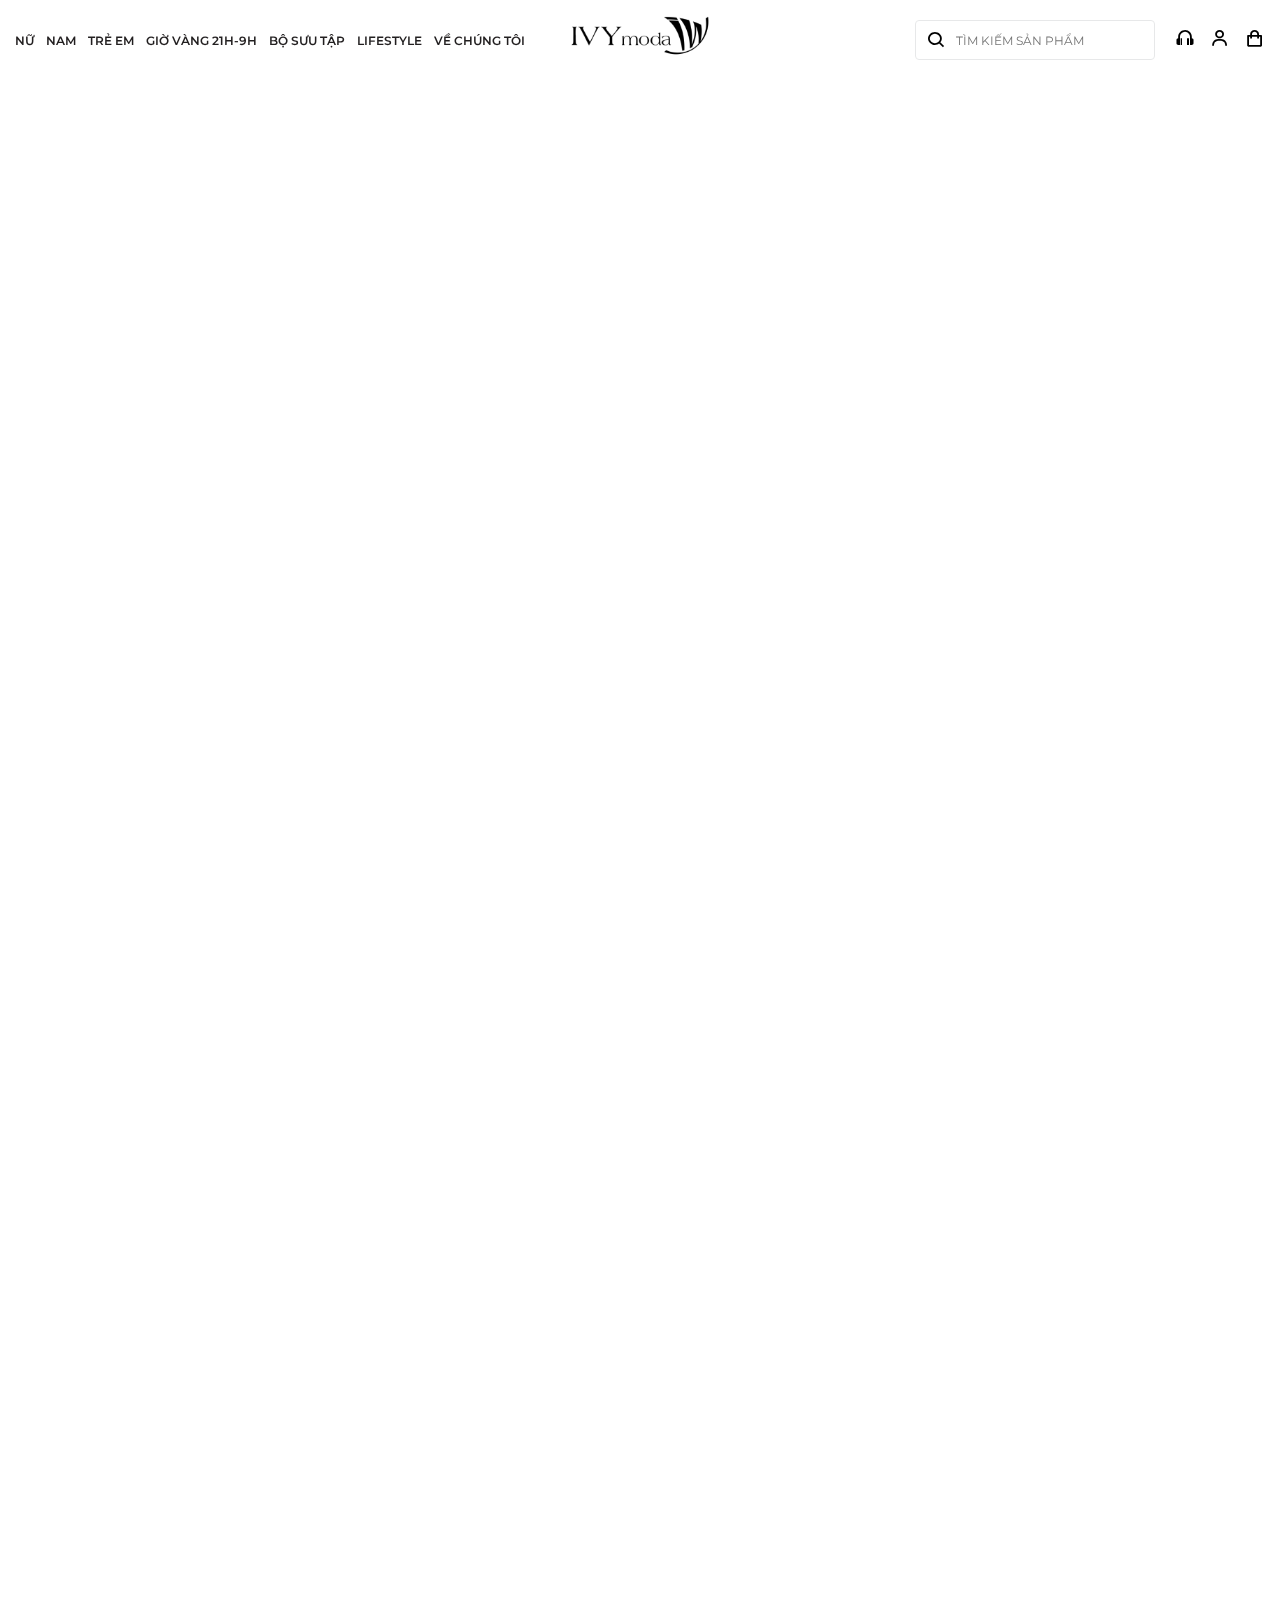
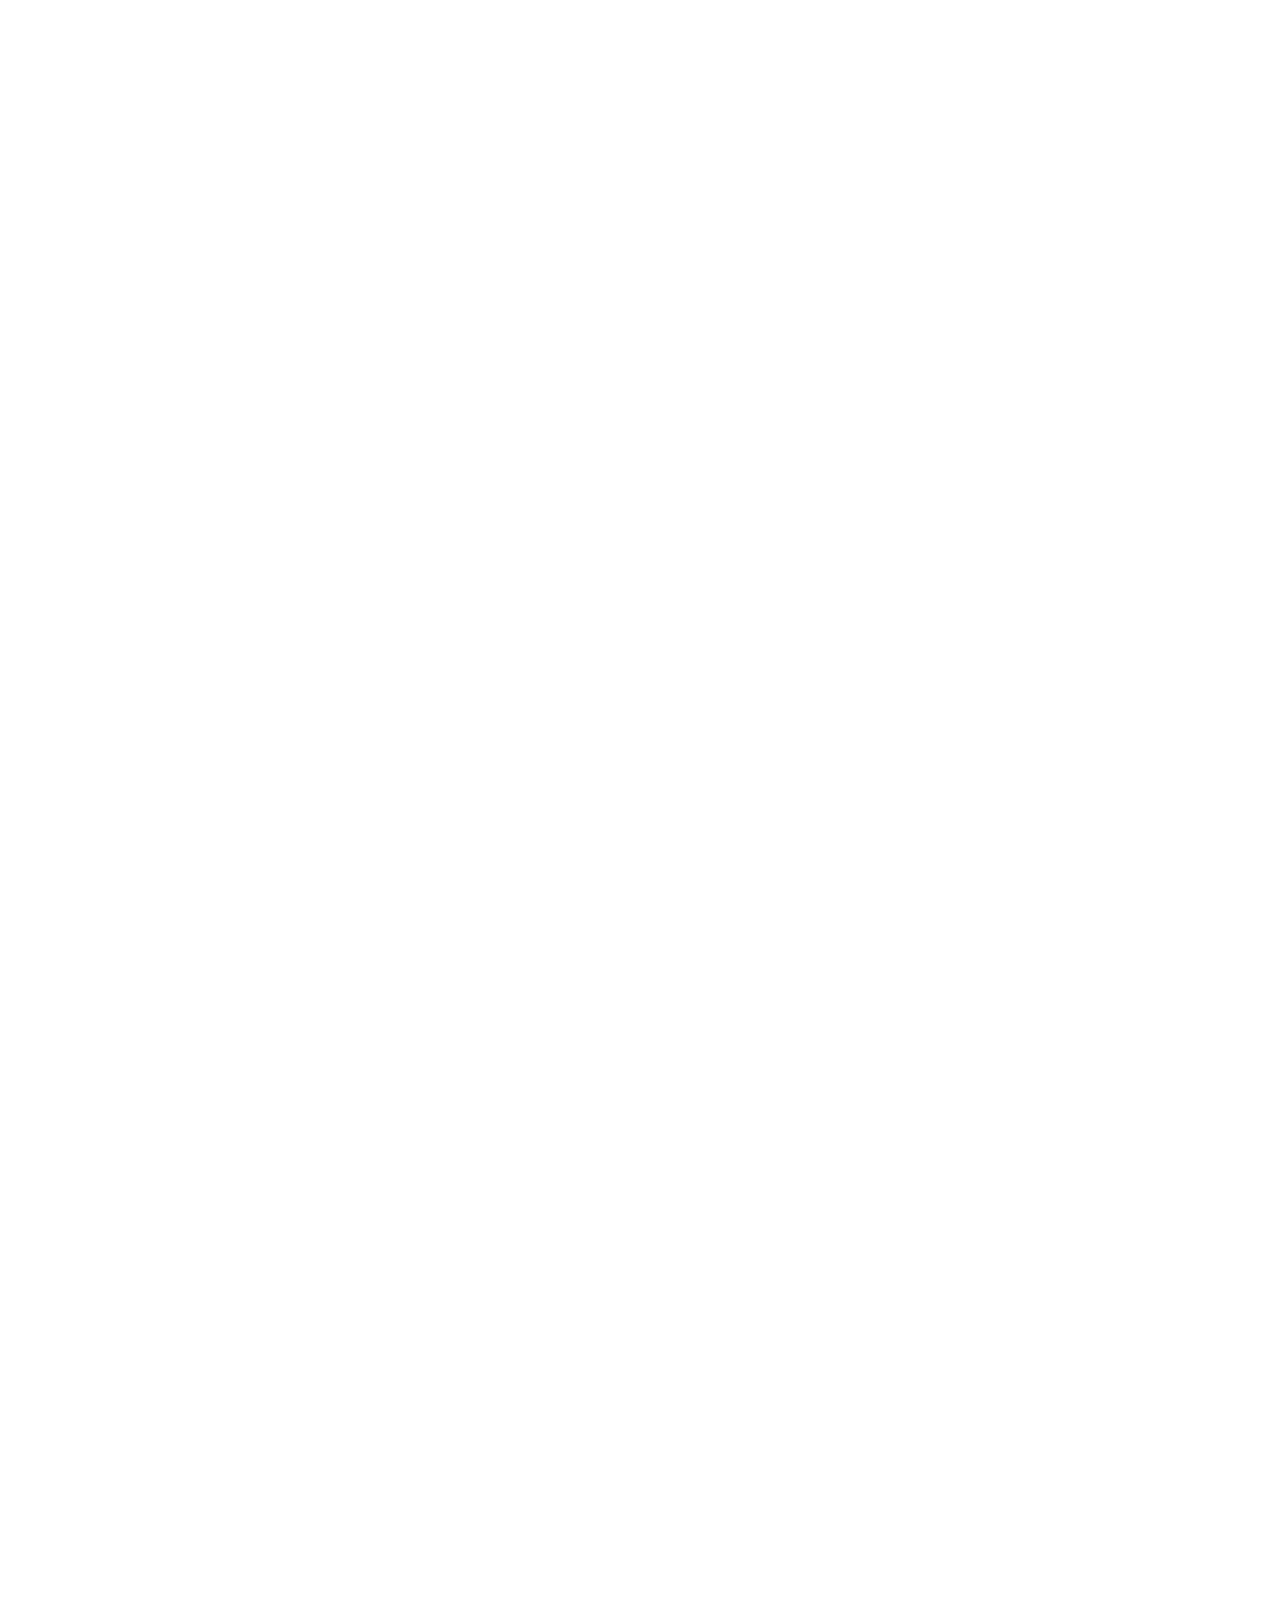
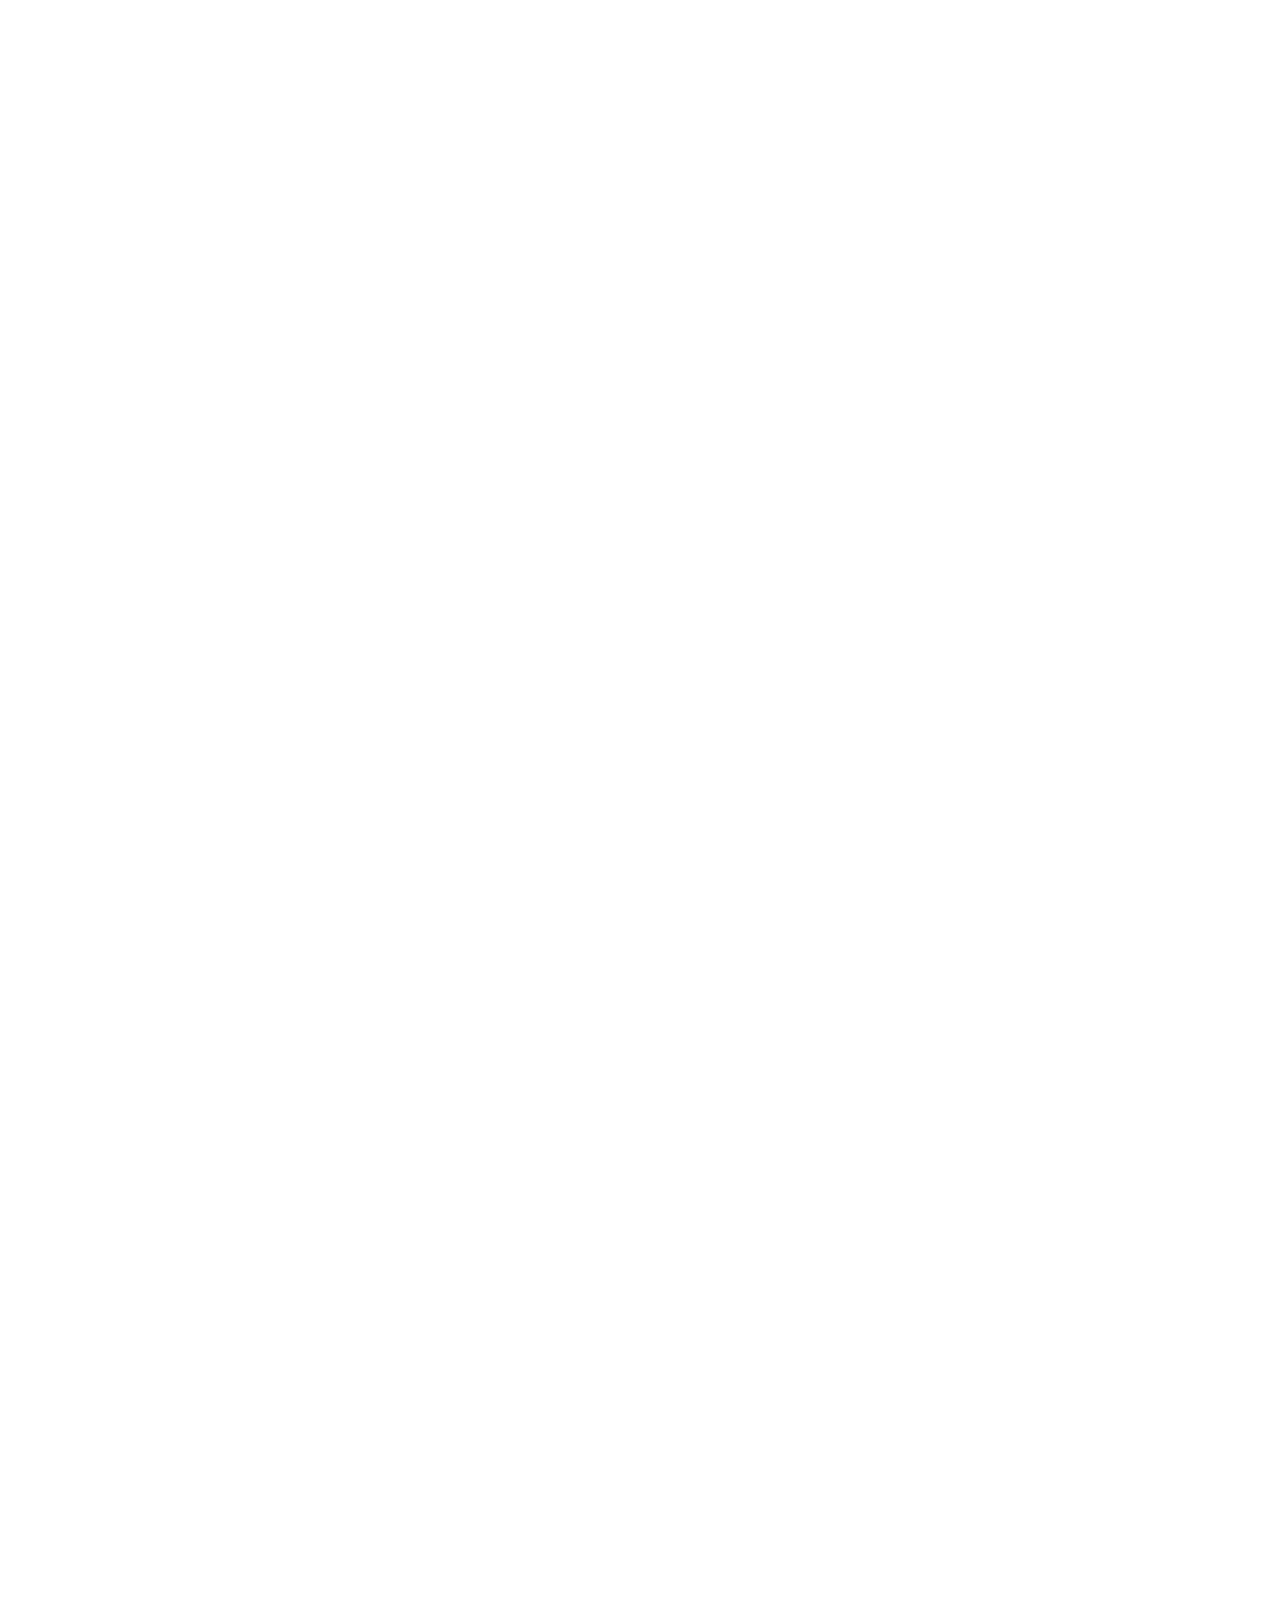
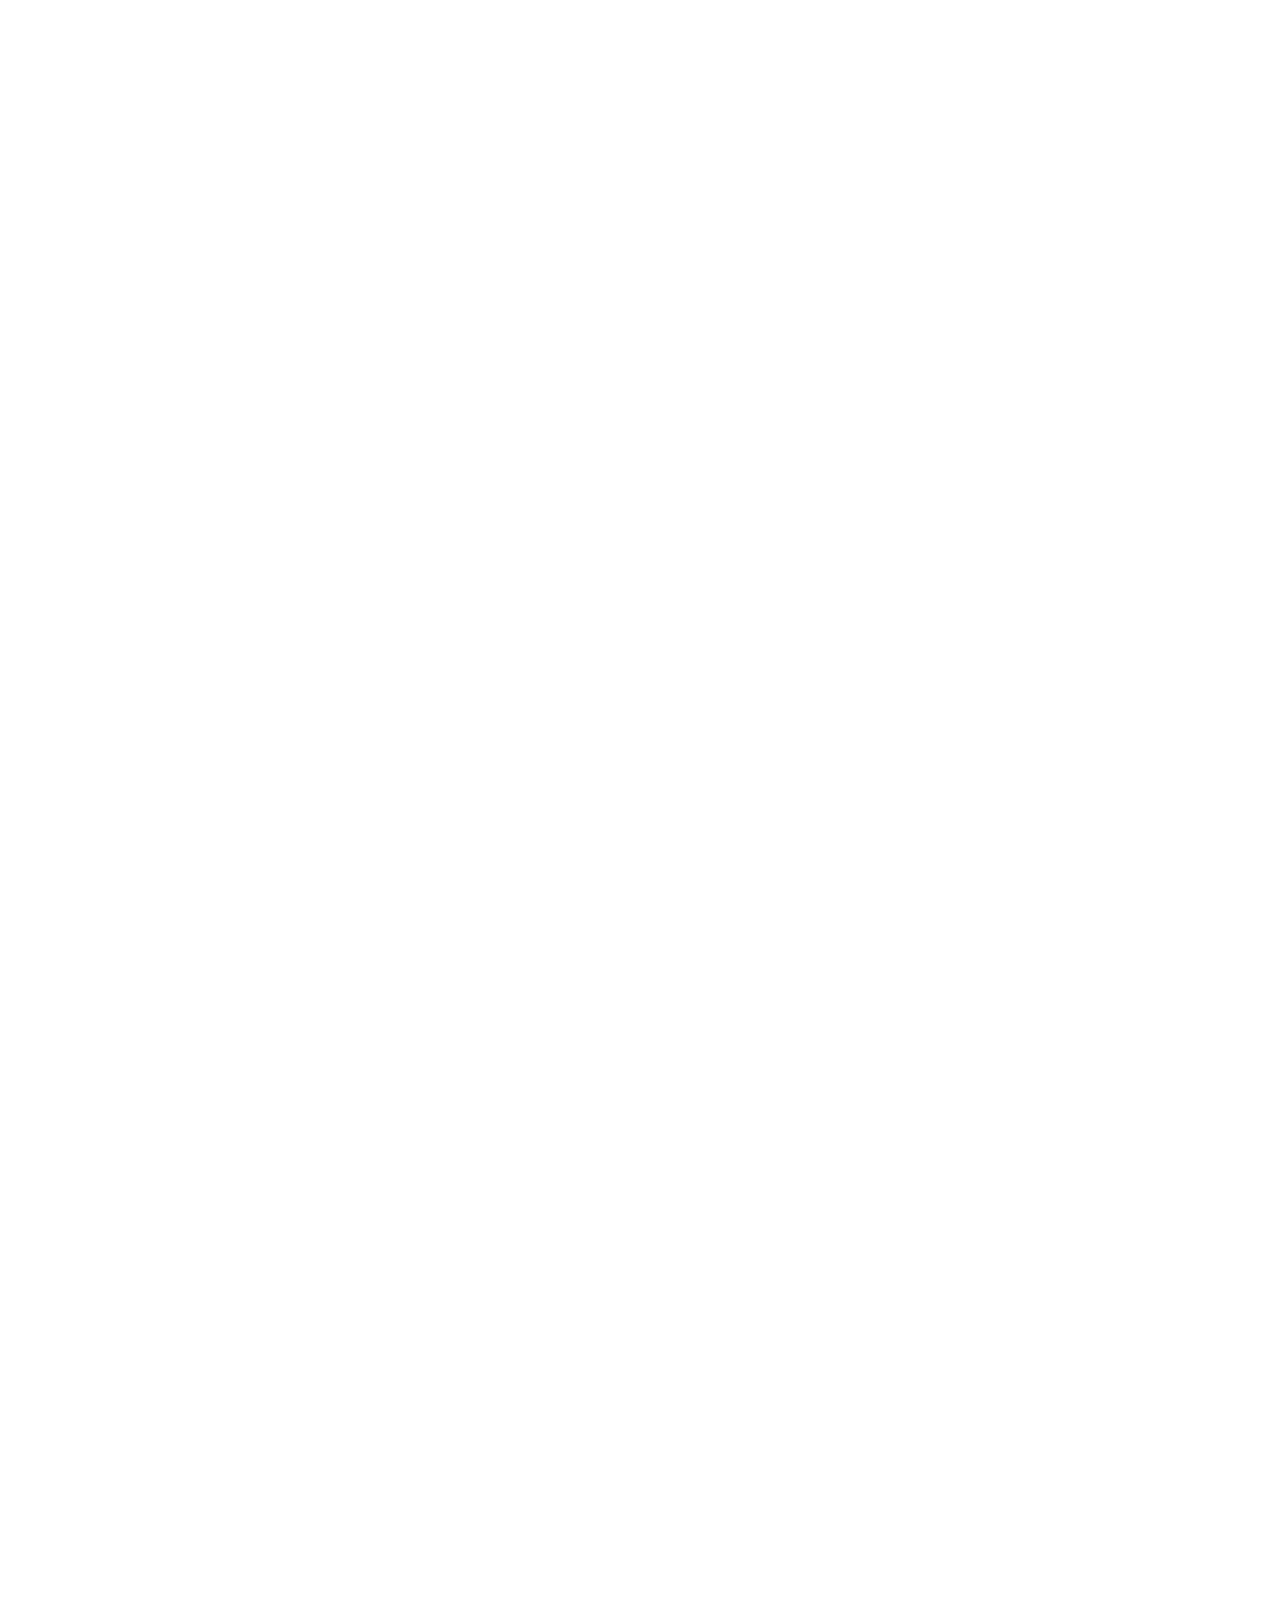
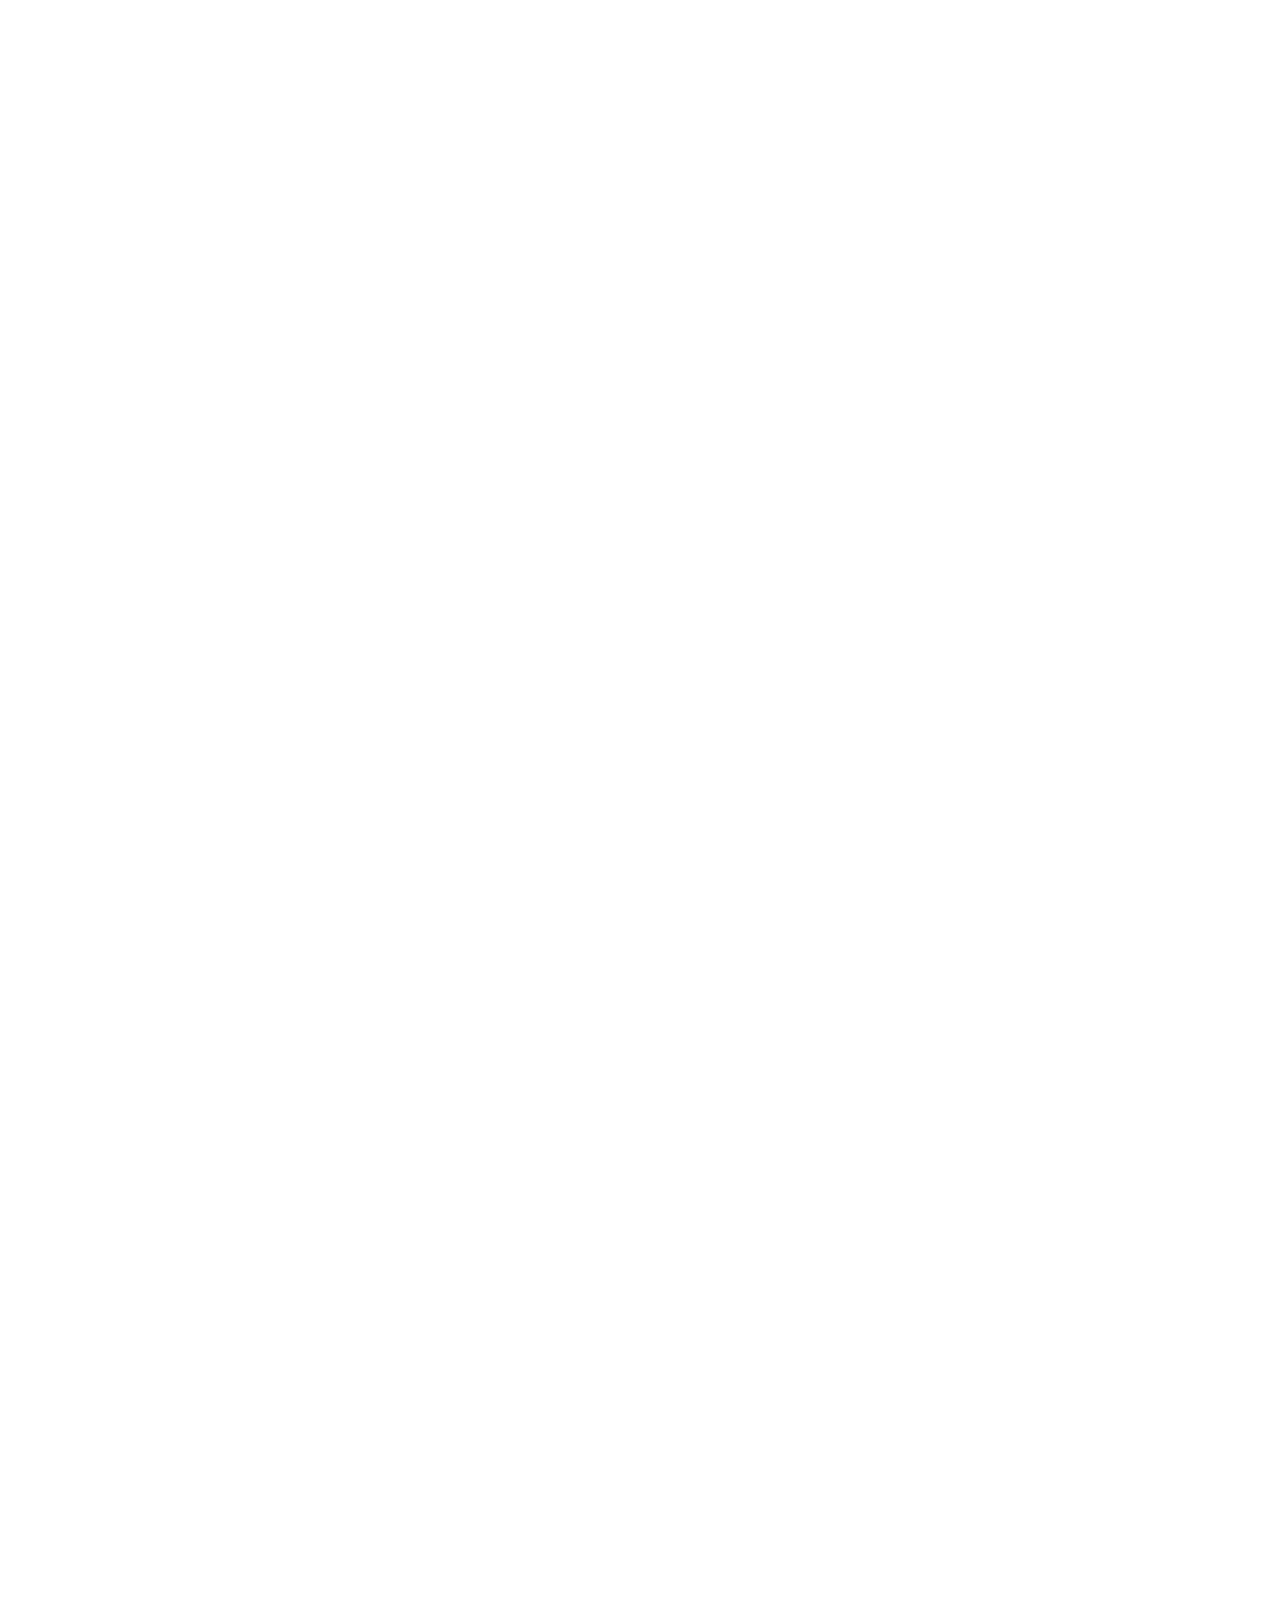
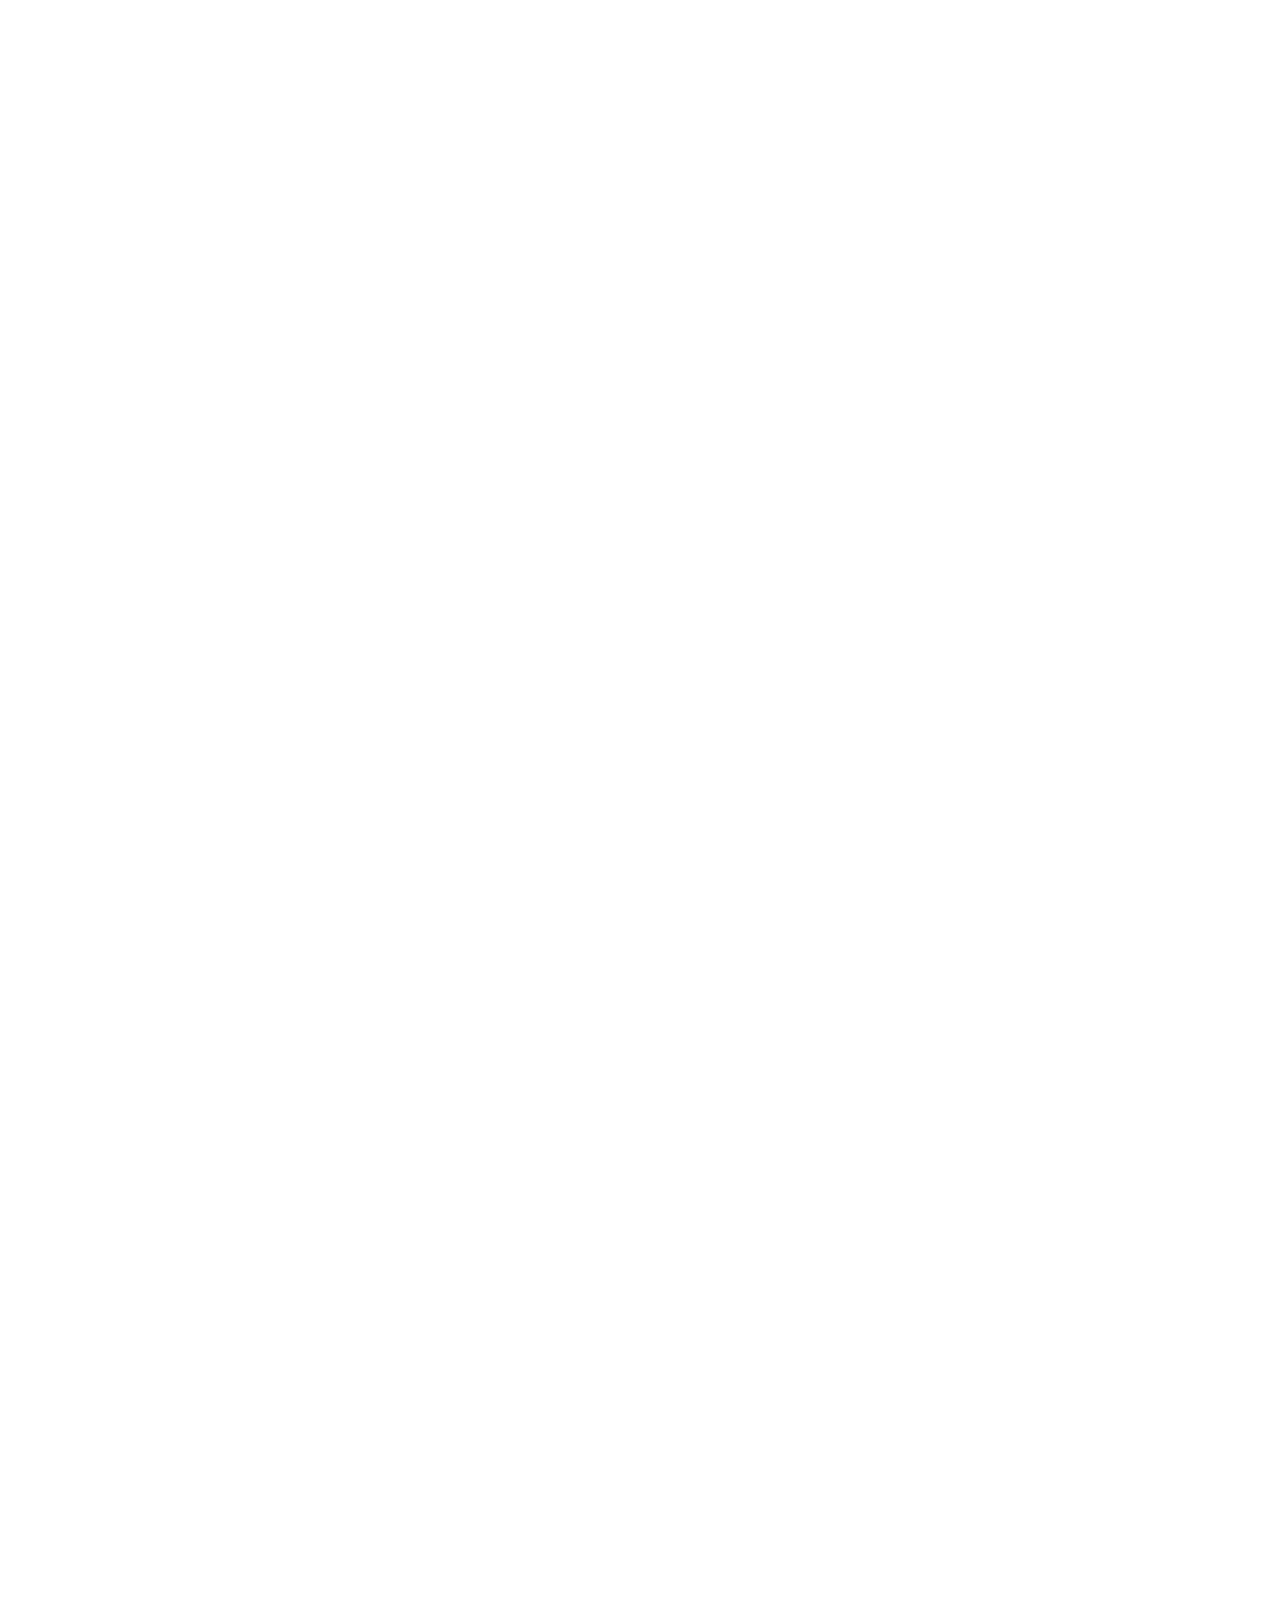
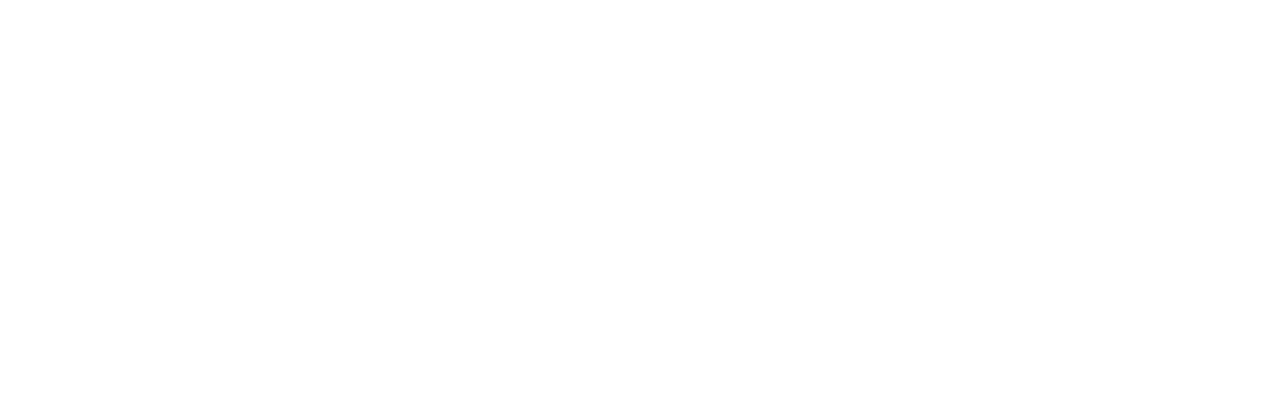
==== index.html @ fe9d700f "ndquan0611" ====
<!DOCTYPE html>
<html lang="en">
    <head>
        <meta charset="UTF-8" />
        <meta http-equiv="X-UA-Compatible" content="IE=edge" />
        <link
            rel="stylesheet"
            href="https://cdn.jsdelivr.net/npm/boxicons@latest/css/boxicons.min.css"
        />
        <!-- or -->
        <link rel="stylesheet" href="https://unpkg.com/boxicons@latest/css/boxicons.min.css" />
        <link rel="preconnect" href="https://fonts.googleapis.com" />
        <link rel="preconnect" href="https://fonts.gstatic.com" crossorigin />
        <link
            href="https://fonts.googleapis.com/css2?family=Montserrat:wght@100;200;300;400;500;600;700;800;900&display=swap"
            rel="stylesheet"
        />
        <meta name="viewport" content="width=device-width, initial-scale=1.0" />
        <link rel="stylesheet" href="./assets/css/base.css" />
        <link rel="stylesheet" href="./assets/css/main.css" />
        <title>Trang Chủ | IVY moda</title>
    </head>
    <body>
        <div class="App">
            <header id="header">
                <div class="container">
                    <ul class="header__menu">
                        <li class="header__item">
                            <a href="" class="header__link">Nữ</a>
                            <ul class="header__submenu">
                                <div class="header__submenu-cat">
                                    <div>
                                        <a href="">Hàng nữ mới về</a>
                                    </div>
                                    <div>
                                        <a href="">Vibrant Vacay</a>
                                    </div>
                                    <div>
                                        <a href="">Mơ Nhuộm Nắng</a>
                                    </div>
                                    <div>
                                        <a href="">Elevated Simplicity</a>
                                    </div>
                                    <div>
                                        <a href="">Spring Love </a>
                                    </div>
                                    <div>
                                        <a href="">Ưu đãi đến 50%</a>
                                    </div>
                                    <div>
                                        <a href="">Ưu đãi chỉ từ 299K</a>
                                    </div>
                                </div>
                                <div class="header__submenu-list">
                                    <div class="header__submenu-item">
                                        <h3>ÁO</h3>
                                        <ul>
                                            <li>
                                                <a href="">Áo thun</a>
                                            </li>
                                            <li>
                                                <a href="">Áo sơ mi</a>
                                            </li>
                                            <li>
                                                <a href="">Áo peplum</a>
                                            </li>
                                            <li>
                                                <a href="">Áo kiểu</a>
                                            </li>
                                            <li>
                                                <a href="">Áo croptop</a>
                                            </li>
                                            <li>
                                                <a href="">Áo len</a>
                                            </li>
                                        </ul>
                                    </div>
                                    <div class="header__submenu-item">
                                        <h3>ÁO KHOÁC</h3>
                                        <ul>
                                            <li>
                                                <a href="">Áo khoác</a>
                                            </li>
                                            <li>
                                                <a href="">Áo blazer</a>
                                            </li>
                                            <li>
                                                <a href="">Áo dạ</a>
                                            </li>
                                            <li>
                                                <a href="">Áo vest</a>
                                            </li>
                                            <li>
                                                <a href="">Áo măng tô</a>
                                            </li>
                                        </ul>
                                    </div>
                                    <div class="header__submenu-item">
                                        <h3>QUẦN & JUMPSUIT</h3>
                                        <ul>
                                            <li>
                                                <a href="">Quần jeans</a>
                                            </li>
                                            <li>
                                                <a href="">Quần dài</a>
                                            </li>
                                            <li>
                                                <a href="">Quần lửng/short</a>
                                            </li>
                                            <li>
                                                <a href="">Jumpsuit</a>
                                            </li>
                                        </ul>
                                    </div>
                                    <div class="header__submenu-item">
                                        <h3>CHÂN VÁY</h3>
                                        <ul>
                                            <li>
                                                <a href="">Chân Váy</a>
                                            </li>
                                            <li>
                                                <a href="">Chân váy xếp ly</a>
                                            </li>
                                            <li>
                                                <a href="">Chân váy chữ A</a>
                                            </li>
                                        </ul>
                                    </div>
                                    <div class="header__submenu-item">
                                        <h3>ĐẦM</h3>
                                        <ul>
                                            <li>
                                                <a href="">Đầm</a>
                                            </li>
                                            <li>
                                                <a href="">Đầm maxi/voan</a>
                                            </li>
                                            <li>
                                                <a href="">Đầm thun</a>
                                            </li>
                                            <li>
                                                <a href="">Senora - Đầm dạ hội</a>
                                            </li>
                                        </ul>
                                    </div>
                                    <div class="header__submenu-item">
                                        <h3>ĐỒ LÓT</h3>
                                        <ul>
                                            <li>
                                                <a href="">Đồ lót</a>
                                            </li>
                                            <li>
                                                <a href="">Áo bra</a>
                                            </li>
                                            <li>
                                                <a href="">Quần lót</a>
                                            </li>
                                            <li>
                                                <a href="">Pyjama</a>
                                            </li>
                                            <li>
                                                <a href="">Bikini</a>
                                            </li>
                                        </ul>
                                    </div>
                                    <div class="header__submenu-item">
                                        <h3>GIÀY & DÉP</h3>
                                        <ul>
                                            <li>
                                                <a href="">Giày</a>
                                            </li>
                                            <li>
                                                <a href="">Giày cao gót/Boot</a>
                                            </li>
                                        </ul>
                                    </div>
                                    <div class="header__submenu-item">
                                        <h3>PHỤ KIỆN</h3>
                                        <ul>
                                            <li>
                                                <a href="">Phụ kiện</a>
                                            </li>
                                            <li>
                                                <a href="">Túi/Ví</a>
                                            </li>
                                        </ul>
                                    </div>
                                </div>
                            </ul>
                        </li>
                        <li class="header__item">
                            <a href="" class="header__link">Nam</a>
                            <ul class="header__submenu">
                                <div class="header__submenu-cat">
                                    <div>
                                        <a href="">Hàng nam mới về</a>
                                    </div>
                                    <div>
                                        <a href="">Essential Sweatsuit Men</a>
                                    </div>
                                    <div>
                                        <a href="">SS2021 Clearance Sale</a>
                                    </div>
                                </div>
                                <div class="header__submenu-list">
                                    <div class="header__submenu-item">
                                        <h3>ÁO</h3>
                                        <ul>
                                            <li>
                                                <a href="">Áo thun</a>
                                            </li>
                                            <li>
                                                <a href="">Áo polo</a>
                                            </li>
                                            <li>
                                                <a href="">Áo sơ mi</a>
                                            </li>
                                            <li>
                                                <a href="">Áo len</a>
                                            </li>
                                        </ul>
                                    </div>
                                    <div class="header__submenu-item">
                                        <h3>ÁO KHOÁC</h3>
                                        <ul>
                                            <li>
                                                <a href="">Áo vest</a>
                                            </li>
                                            <li>
                                                <a href="">Áo khoác</a>
                                            </li>
                                        </ul>
                                    </div>
                                    <div class="header__submenu-item">
                                        <h3>QUẦN & JUMPSUIT</h3>
                                        <ul>
                                            <li>
                                                <a href="">Quần jeans</a>
                                            </li>
                                            <li>
                                                <a href="">Quần lửng/short</a>
                                            </li>
                                            <li>
                                                <a href="">Quần dài</a>
                                            </li>
                                            <li>
                                                <a href="">Quần khaki</a>
                                            </li>
                                            <li>
                                                <a href="">Quần tây</a>
                                            </li>
                                        </ul>
                                    </div>
                                    <div class="header__submenu-item">
                                        <h3>GIÀY & DÉP</h3>
                                        <ul>
                                            <li>
                                                <a href="">Giày/Dép</a>
                                            </li>
                                        </ul>
                                    </div>
                                    <div class="header__submenu-item">
                                        <h3>PHỤ KIỆN</h3>
                                        <ul>
                                            <li>
                                                <a href="">Phụ kiện</a>
                                            </li>
                                        </ul>
                                    </div>
                                </div>
                            </ul>
                        </li>
                        <li class="header__item">
                            <a href="" class="header__link">Trẻ Em</a>
                            <ul class="header__submenu">
                                <div class="header__submenu-cat">
                                    <div>
                                        <a href="">Hàng mới về trẻ em</a>
                                    </div>
                                    <div>
                                        <a href="">Fashion Show SS 2022</a>
                                    </div>
                                    <div>
                                        <a href="">Adorable Sweatsuit</a>
                                    </div>
                                    <div>
                                        <a href="">SS2021 Clearance Sale</a>
                                    </div>
                                </div>
                                <div class="header__submenu-list">
                                    <div class="header__submenu-item">
                                        <h3>BÉ GÁI</h3>
                                        <ul>
                                            <li>
                                                <a href="">Áo bé gái</a>
                                            </li>
                                            <li>
                                                <a href="">Quần bé gái</a>
                                            </li>
                                            <li>
                                                <a href="">Váy</a>
                                            </li>
                                            <li>
                                                <a href="">Zuýp bé gái</a>
                                            </li>
                                            <li>
                                                <a href="">Phụ kiện bé gái</a>
                                            </li>
                                        </ul>
                                    </div>
                                    <div class="header__submenu-item">
                                        <h3>BÉ TRAI</h3>
                                        <ul>
                                            <li>
                                                <a href="">Áo bé trai</a>
                                            </li>
                                            <li>
                                                <a href="">Quần bé trai</a>
                                            </li>
                                            <li>
                                                <a href="">Phụ kiện bé trai</a>
                                            </li>
                                        </ul>
                                    </div>
                                </div>
                            </ul>
                        </li>
                        <li class="header__item">
                            <a href="" class="header__link">GIỜ VÀNG 21H-9H</a>
                            <ul class="header__submenu">
                                <div class="header__submenu-cat">
                                    <div>
                                        <a href="">Thun-Jeans Nam</a>
                                    </div>
                                    <div>
                                        <a href="">Thun-Jeans Nữ</a>
                                    </div>
                                </div>
                            </ul>
                        </li>
                        <li class="header__item">
                            <a href="" class="header__link">Bộ Sưu Tập</a>
                            <ul class="header__submenu">
                                <div class="header__submenu-list">
                                    <div class="header__submenu-item">
                                        <h3>Nữ</h3>
                                        <ul>
                                            <li>
                                                <a href="">Elevated Simplicity</a>
                                            </li>
                                            <li>
                                                <a href="">Spring Love</a>
                                            </li>
                                            <li>
                                                <a href="">Hoàng Cúc Collection</a>
                                            </li>
                                            <li>
                                                <a href="">Artisan Collection: Wool Coat</a>
                                            </li>
                                            <li>
                                                <a href="">Art Station</a>
                                            </li>
                                            <li>
                                                <a href="">Ladies, Suit up!</a>
                                            </li>
                                            <li>
                                                <a href="">Getting Cozy</a>
                                            </li>
                                            <li>
                                                <a href="">New Secret</a>
                                            </li>
                                        </ul>
                                    </div>
                                    <div class="header__submenu-item">
                                        <h3>Nam</h3>
                                        <ul>
                                            <li>
                                                <a href="">New Polo for Men</a>
                                            </li>
                                            <li>
                                                <a href="">Nature Soft</a>
                                            </li>
                                        </ul>
                                    </div>
                                    <div class="header__submenu-item">
                                        <h3>Trẻ em</h3>
                                        <ul>
                                            <li>
                                                <a href="">Adorable Sweatsuit</a>
                                            </li>
                                            <li>
                                                <a href="">Draw the Dream</a>
                                            </li>
                                        </ul>
                                    </div>
                                </div>
                            </ul>
                        </li>
                        <li class="header__item">
                            <a href="" class="header__link">LIFESTYLE</a>
                        </li>
                        <li class="header__item header__menu-custom">
                            <a href="" class="header__link">Về Chúng Tôi</a>
                            <ul class="header__submenu header__submenu-about">
                                <li>
                                    <a href="">Về IVY moda</a>
                                </li>
                                <li>
                                    <a href="">Chính sách thẻ thành viên</a>
                                </li>
                                <li>
                                    <a href="">Bảo hành trọn đời</a>
                                </li>
                                <li>
                                    <a href="">Chính sách đổi trả</a>
                                </li>
                                <li>
                                    <a href="">Hệ thống cửa hàng</a>
                                </li>
                                <li>
                                    <a href="">Q&A</a>
                                </li>
                            </ul>
                        </li>
                    </ul>

                    <div class="header__logo">
                        <a href="/">
                            <img src="./assets/images/logo.png" />
                        </a>
                    </div>

                    <div class="header__orther">
                        <form class="header__search">
                            <button class="search__btn">
                                <i class="bx bx-search"></i>
                            </button>
                            <input placeholder="TÌM KIẾM SẢN PHẨM" />
                        </form>

                        <div class="header__action">
                            <button class="action__btn">
                                <i class="bx bx-headphone"></i>
                            </button>
                            <button class="action__btn">
                                <i class="bx bx-user"></i>
                            </button>
                            <button class="action__btn">
                                <i class="bx bx-shopping-bag"></i>
                            </button>
                        </div>
                    </div>
                </div>
            </header>

            <section class=""></section>
        </div>
    </body>
</html>
---- assets/css/base.css ----
:root {
    --white: #fff;
    --black: #221F20;
    --text-color: #6C6D70;

    --font-family: 'Montserrat', sans-serif;

    --header-height: 80px;
}

* {
    padding: 0;
    margin: 0;
    box-sizing: border-box;
}

html {
    font-size: 62.5%;
}

body {
    font-family: var(--font-family);
    font-size: 1.6rem;
    line-height: 1.5;
    color: var(--black);
}

ul {
    list-style: none;
}

a {
    text-decoration: none;
}

button,
input,
[tabindex] {
    border: none;
    outline: none;
}

a[href] {
    color: var(--black);
    text-decoration: none;
}
---- assets/css/main.css ----
header {
    position: fixed;
    top: 0;
    left: 0;
    width: 100%;
    height: var(--header-height);
    display: flex;
    justify-content: center;
}

section {
    height: 10000px;
}

.container {
    width: 1380px;
    height: 100%;
    padding: 0 15px;
    display: flex;
    align-items: center;
    justify-content: space-between;
    position: relative;
}

.header__menu {
    display: flex;
    align-items: center;
    position: relative;
}

.header__item {
    display: inline-block;
    padding: 15px 0;
    margin-right: 12px;
}

.header__link {
    font-size: 1.2rem;
    font-weight: 600;
    color: var(--black);
    text-transform: uppercase;
}

.header__menu-custom {
    margin-right: 0;
    position: relative;
}

/* Submenu */
.header__menu > .header__item:hover .header__submenu {
    display: flex;
}   

.header__menu > .header__item:hover .header__submenu-about {
    display: block;
}

.header__item .header__link:hover {
    color: #AC2F33;
}

.header__submenu {
    position: absolute;
    display: none;
    width: 1330px;
    top: 45px;
    left: 0;
    padding: 23px 24px;
    background-color: var(--white);
    border: 1px solid #E7E8E9;
    transition: 0.3s;
}

.header__submenu-cat {
    margin-right: 50px;
}

.header__submenu-cat a {
    font-size: 1.4rem;
    font-weight: 600;
    line-height: 16px;
    color: var(--black);
    display: block;
    margin-bottom: 24px;
}

.header__submenu-list {
    display: flex;
    flex-wrap: wrap;
}

.header__submenu-item {
    margin-right: 50px;
}

.header__submenu-item h3 {
    font-weight: 600;
    font-size: 14px;
    line-height: 16px;
    color: var(--black);
    display: block;
    margin-bottom: 16px;
}

.header__submenu-item ul li {
    font-size: 1.4rem;
    line-height: 16px;
    color: #57585A;
    display: block;
    margin-bottom: 16px;
}

.header__submenu-about {
    position: absolute;
    top: 55px;
    width: 240px;
    display: none; 
}

.header__submenu-about a {
    display: block;
    font-size: 1.4rem;
    font-weight: 600;
    color: var(--black);
    margin-bottom: 24px;
}

.header__submenu-about li:last-child a {
    margin-bottom: 0;
}

/* Logo */
.header__logo {
    position: absolute;
    top: 50%;
    left: 50%;
    transform: translate(-50%,-50%);
}

.header__logo img {
    display: block;
    width: 144px;
    height: auto;
}

/* Orther */
.header__orther {
    display: flex;
    align-items: center; 
}

/* Search */
.header__search {
    display: flex;
    width: 240px;
    height: 40px;
    margin-right: 2rem;
    border: 1px solid #E7E8E9;
    border-radius: 4px;
}

.header__search button {
    height: 100%;
    width: 40px;
    font-size: 2rem;
    display: flex;
    align-items: center;
    justify-content: center;
    background-color: transparent;
}

.header__search input {
    flex: 1;
    height: 100%;
    font-weight: 400;
    font-size: 1.2rem;
    background-color: transparent;
    caret-color: var(--primary);
    font-family: var(--font-family);
}

/* Action */ 
.header__action {   
    display: flex;
    align-items: center;
    gap: 1.5rem;
}

.header__action button {
    font-size: 2rem;
    background-color: transparent;
    cursor: pointer;
}
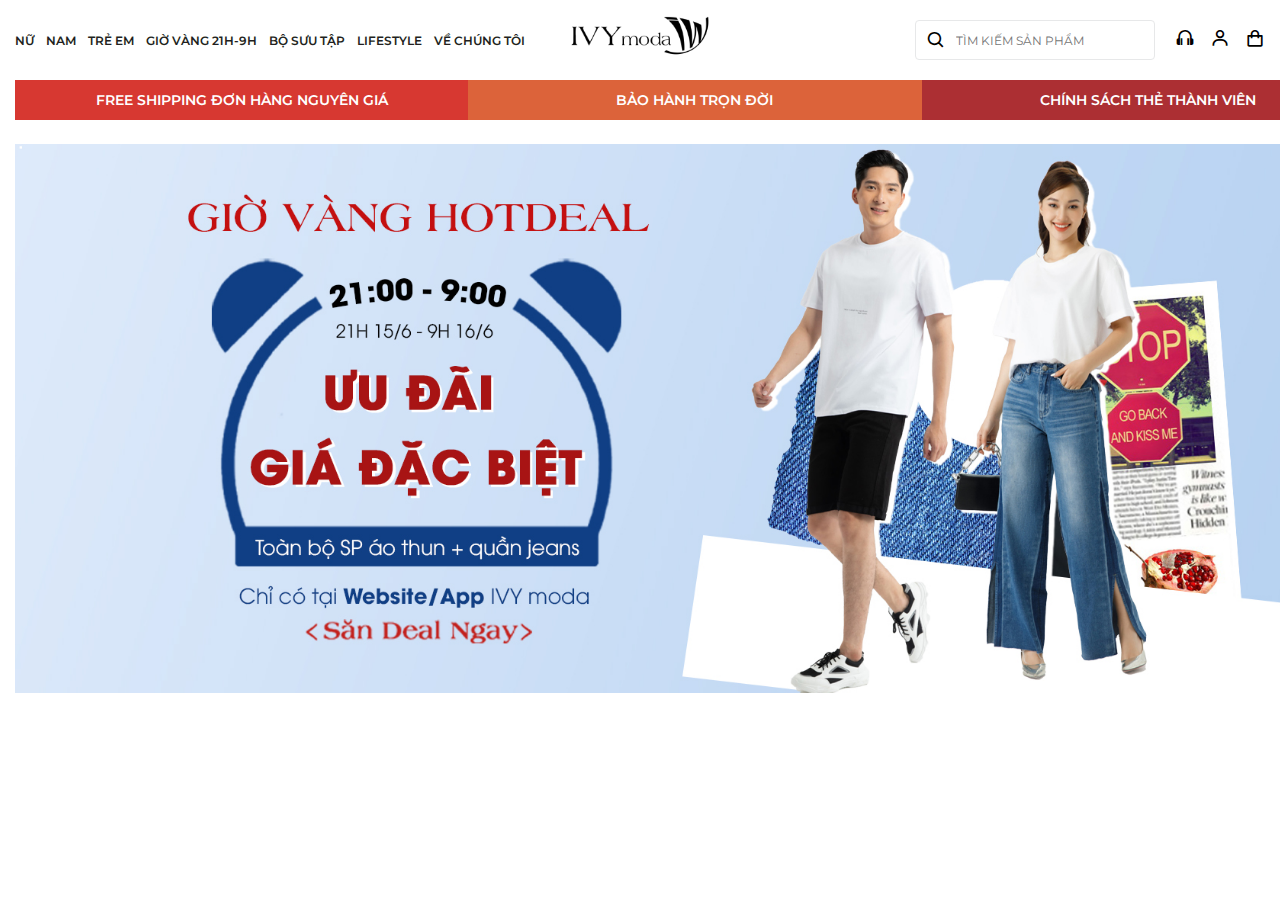
==== commit 77e643e5: "Xây dựng Header và Info" ====
--- a/index.html
+++ b/index.html
@@ -23,7 +23,7 @@
     <body>
         <div class="App">
             <header id="header">
-                <div class="container">
+                <div class="inner">
                     <ul class="header__menu">
                         <li class="header__item">
                             <a href="" class="header__link">Nữ</a>
@@ -453,7 +453,33 @@
                 </div>
             </header>
 
-            <section class=""></section>
+            <div class="main">
+                <div class="main__container">
+                    <div class="info">
+                        <div class="info-left">
+                            <a href="">
+                                <span>Free Shipping đơn hàng nguyên giá</span>
+                            </a>
+                        </div>
+                        <div class="info-center">
+                            <a href="">
+                                <span>Bảo hành trọn đời</span>
+                            </a>
+                        </div>
+                        <div class="info-right">
+                            <a href="">
+                                <span>Chính sách thẻ thành viên</span>
+                            </a>
+                        </div>
+                    </div>
+
+                    <section class="banner">
+                        <div class="banner__slide">
+                            <img src="./assets/images/banner1.jpg" alt="" width="100%" />
+                        </div>
+                    </section>
+                </div>
+            </div>
         </div>
     </body>
 </html>
--- a/assets/css/base.css
+++ b/assets/css/base.css
@@ -6,6 +6,7 @@
     --font-family: 'Montserrat', sans-serif;
 
     --header-height: 80px;
+    --width: 1380px;
 }
 
 * {
--- a/assets/css/main.css
+++ b/assets/css/main.css
@@ -6,14 +6,11 @@
     height: var(--header-height);
     display: flex;
     justify-content: center;
-}
-
-section {
-    height: 10000px;
-}
-
-.container {
-    width: 1380px;
+    background-color: var(--white);
+}
+
+.inner {
+    width: var(--width);
     height: 100%;
     padding: 0 15px;
     display: flex;
@@ -62,7 +59,7 @@
 .header__submenu {
     position: absolute;
     display: none;
-    width: 1330px;
+    width: 1350px;
     top: 45px;
     left: 0;
     padding: 23px 24px;
@@ -190,4 +187,50 @@
     font-size: 2rem;
     background-color: transparent;
     cursor: pointer;
-}+}
+
+/* Container */
+.main {
+    padding-top: 80px;
+}
+
+.main__container {
+    width: var(--width);
+    padding-right: 15px;
+    padding-left: 15px;
+    margin-right: auto;
+    margin-left: auto;
+}
+
+/* Info */
+.info {
+    display: flex;
+    margin-bottom: 24px;
+    margin-right: -10px;
+}
+
+.info a {
+    color: var(--white);
+    font-weight: 600;
+    font-size: 14px;
+    line-height: 16px;
+    text-align: center;
+    text-transform: uppercase;
+    padding: 12px 0;
+    display: block;
+}
+
+.info-left {
+    flex: 1;
+    background: #D73831;
+}
+
+.info-center {
+    flex: 1;
+    background: #DC633A;
+}
+
+.info-right {
+    flex: 1;
+    background: #AC2F33;
+}
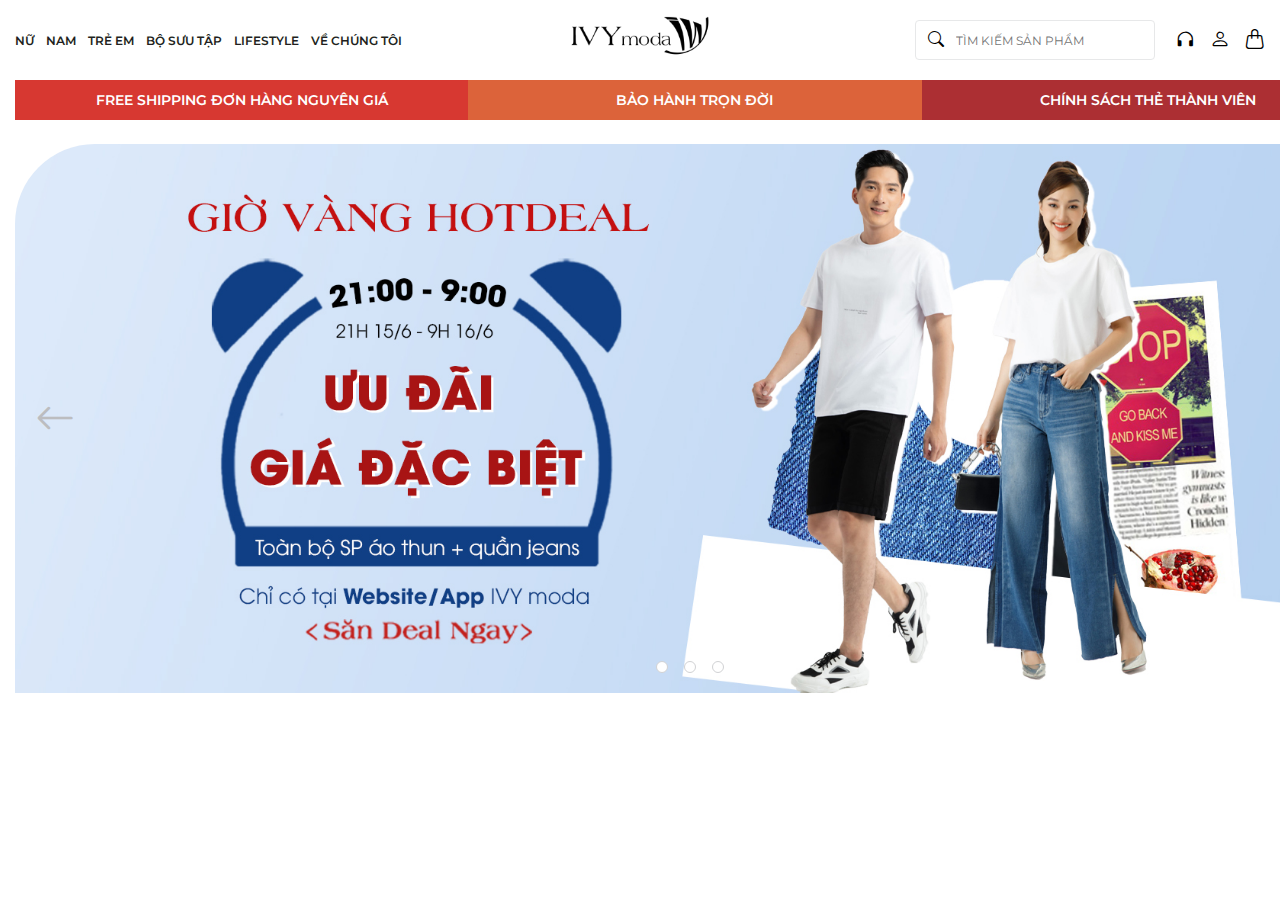
==== commit 41c9baa1: "Xây dựng Slider và đổi Font Icon" ====
--- a/index.html
+++ b/index.html
@@ -5,10 +5,8 @@
         <meta http-equiv="X-UA-Compatible" content="IE=edge" />
         <link
             rel="stylesheet"
-            href="https://cdn.jsdelivr.net/npm/boxicons@latest/css/boxicons.min.css"
+            href="https://cdn.jsdelivr.net/npm/bootstrap-icons@1.8.3/font/bootstrap-icons.css"
         />
-        <!-- or -->
-        <link rel="stylesheet" href="https://unpkg.com/boxicons@latest/css/boxicons.min.css" />
         <link rel="preconnect" href="https://fonts.googleapis.com" />
         <link rel="preconnect" href="https://fonts.gstatic.com" crossorigin />
         <link
@@ -325,7 +323,7 @@
                                 </div>
                             </ul>
                         </li>
-                        <li class="header__item">
+                        <!-- <li class="header__item">
                             <a href="" class="header__link">GIỜ VÀNG 21H-9H</a>
                             <ul class="header__submenu">
                                 <div class="header__submenu-cat">
@@ -337,7 +335,7 @@
                                     </div>
                                 </div>
                             </ul>
-                        </li>
+                        </li> -->
                         <li class="header__item">
                             <a href="" class="header__link">Bộ Sưu Tập</a>
                             <ul class="header__submenu">
@@ -433,20 +431,20 @@
                     <div class="header__orther">
                         <form class="header__search">
                             <button class="search__btn">
-                                <i class="bx bx-search"></i>
+                                <i class="bi bi-search"></i>
                             </button>
                             <input placeholder="TÌM KIẾM SẢN PHẨM" />
                         </form>
 
                         <div class="header__action">
                             <button class="action__btn">
-                                <i class="bx bx-headphone"></i>
+                                <i class="bi bi-headphones"></i>
                             </button>
                             <button class="action__btn">
-                                <i class="bx bx-user"></i>
+                                <i class="bi bi-person"></i>
                             </button>
                             <button class="action__btn">
-                                <i class="bx bx-shopping-bag"></i>
+                                <i class="bi bi-handbag"></i>
                             </button>
                         </div>
                     </div>
@@ -474,12 +472,43 @@
                     </div>
 
                     <section class="banner">
-                        <div class="banner__slide">
-                            <img src="./assets/images/banner1.jpg" alt="" width="100%" />
+                        <div class="slider__nav">
+                            <div class="slider__nav-prev">
+                                <i class="bi bi-arrow-left"></i>
+                            </div>
+                            <div class="slider__nav-next">
+                                <i class="bi bi-arrow-right"></i>
+                            </div>
                         </div>
+                        <div class="slider__wrapper">
+                            <div class="slider__main">
+                                <div class="slider__item">
+                                    <a href="">
+                                        <img src="./assets/images/banner1.jpg" alt="" />
+                                    </a>
+                                </div>
+                                <div class="slider__item">
+                                    <a href="">
+                                        <img src="./assets/images/banner2.jpg" alt="" />
+                                    </a>
+                                </div>
+                                <div class="slider__item">
+                                    <a href="">
+                                        <img src="./assets/images/banner3.jpg" alt="" />
+                                    </a>
+                                </div>
+                            </div>
+                        </div>
+                        <ul class="slider__dots">
+                            <li class="slider__dot-item active" data-index="0"></li>
+                            <li class="slider__dot-item" data-index="1"></li>
+                            <li class="slider__dot-item" data-index="2"></li>
+                        </ul>
                     </section>
                 </div>
             </div>
         </div>
     </body>
+
+    <script src="./assets/js/main.js"></script>
 </html>
--- a/assets/css/main.css
+++ b/assets/css/main.css
@@ -7,6 +7,7 @@
     display: flex;
     justify-content: center;
     background-color: var(--white);
+    z-index: 99;
 }
 
 .inner {
@@ -52,14 +53,14 @@
     display: block;
 }
 
-.header__item .header__link:hover {
+.header__item:hover .header__link {
     color: #AC2F33;
 }
 
 .header__submenu {
     position: absolute;
     display: none;
-    width: 1350px;
+    width: var(--width);
     top: 45px;
     left: 0;
     padding: 23px 24px;
@@ -159,7 +160,7 @@
 .header__search button {
     height: 100%;
     width: 40px;
-    font-size: 2rem;
+    font-size: 1.6rem;
     display: flex;
     align-items: center;
     justify-content: center;
@@ -234,3 +235,115 @@
     flex: 1;
     background: #AC2F33;
 }
+
+/* banner */
+.banner {
+    position: relative;
+    margin-bottom: 40px;
+}
+
+.banner::before {
+    position: absolute;
+    width: 100%;
+    top: 15px;
+    right: -10px;
+    height: 96%;
+    border-radius: 80px 0px 80px 0px;
+    content: "";
+    border: 1px solid #D1D2D4;
+}
+
+.slider__wrapper {
+    width: 100%;
+    overflow: hidden;
+    position: relative;
+}
+
+.slider__main {
+    position: relative;
+    display: flex;
+    height: 100%;
+    transition: transform 0.3s ease;
+}
+
+.slider__item {
+    flex: 1 0 100%;
+    user-select: none;
+}
+
+.slider__item img {
+    display: block;
+    width: 100%;
+    object-fit: cover;
+    border-radius: 80px 0px 80px 0px;
+}
+
+/* dots */
+.slider__dots {
+    position: absolute;
+    left: 50%;
+    bottom: 20px;
+    display: flex;
+    justify-content: center;
+    align-items: center;
+    transform: translateX(-50%);
+    z-index: 1;
+}
+
+.slider__dot-item {
+    margin-right: 16px;
+    width: 12px;
+    height: 12px;
+    border-radius: 100rem;
+    border: 1px solid #D1D2D4;
+    background-color: transparent;
+    cursor: pointer;
+    transition: 0.3s;
+}
+
+.slider__dot-item:last-child {
+    margin-right: 0;
+}
+
+.slider__dot-item:hover,
+.slider__dot-item.active {
+    background-color: var(--white);
+}
+
+.slider__nav {
+    position: absolute;
+    width: 100%;
+    top: 50%;
+    transform: translateY(-50%);
+    z-index: 1;
+}
+
+.slider__nav-prev {
+    left: 20px;
+} 
+
+.slider__nav-next {
+    right: 20px;
+}
+
+.slider__nav-prev,
+.slider__nav-next {
+    position: absolute;
+    top: 50%;
+    transform: translateY(-50%);
+    width: 40px;
+    height: 40px;
+    display: flex;
+    justify-content: center;
+    align-items: center;
+    color: #BCBDC0;
+    cursor: pointer;
+    font-size: 4rem;
+    z-index: 10;
+    transition: 0.3s;
+}
+
+.slider__nav-prev:hover,
+.slider__nav-next:hover {
+    color: var(--black);
+}